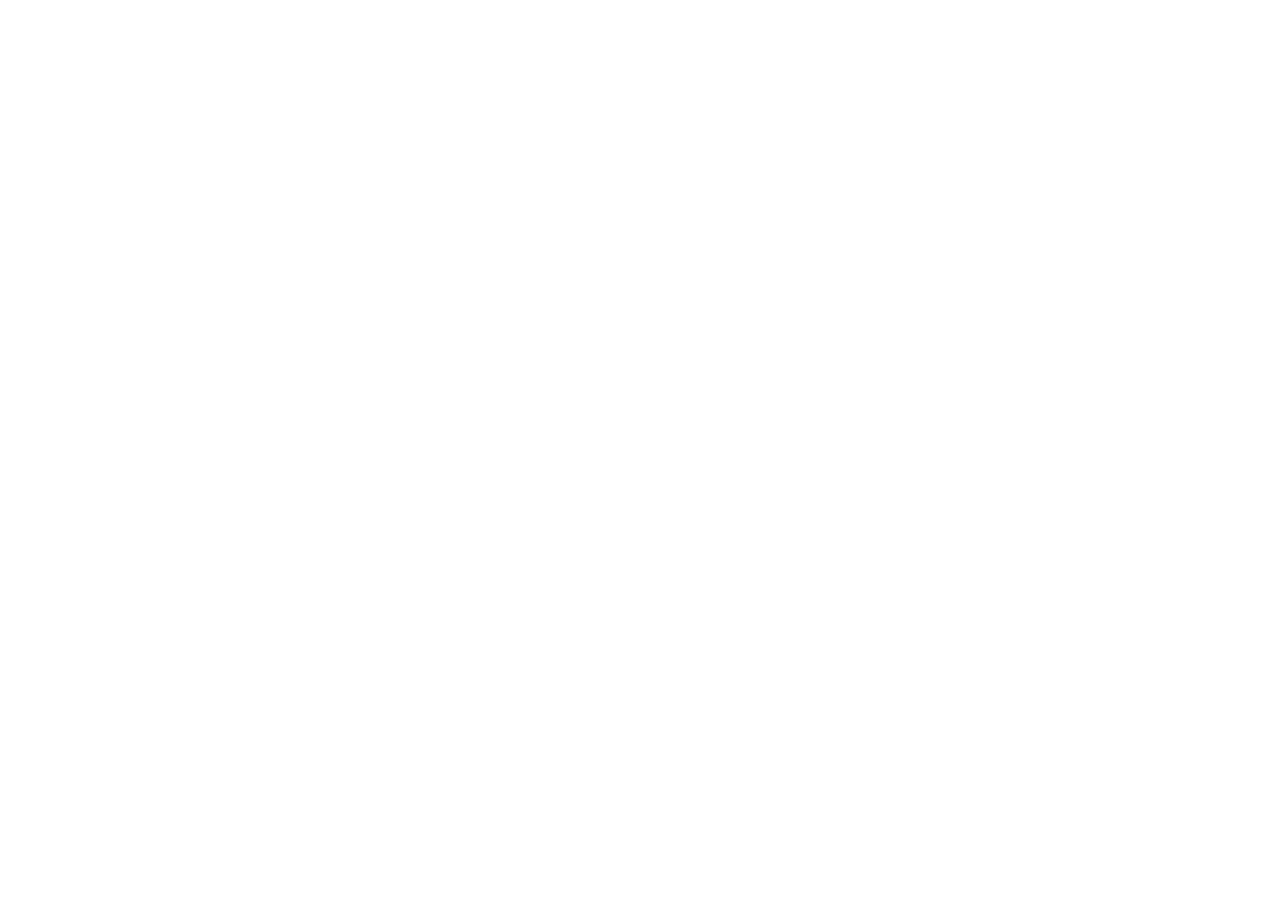
==== Environment/second/index.html @ cc57842b "add solution" ====
<!DOCTYPE html>
<html lang="en">
<head>
    <meta charset="UTF-8">
    <meta name="viewport" content="width=device-width, initial-scale=1.0">
    <title>Document</title>
    <link rel="stylesheet" href="./styles.css">
    <script defer src="./script.js"></script>
</head>
<body>
    
</body>
</html>
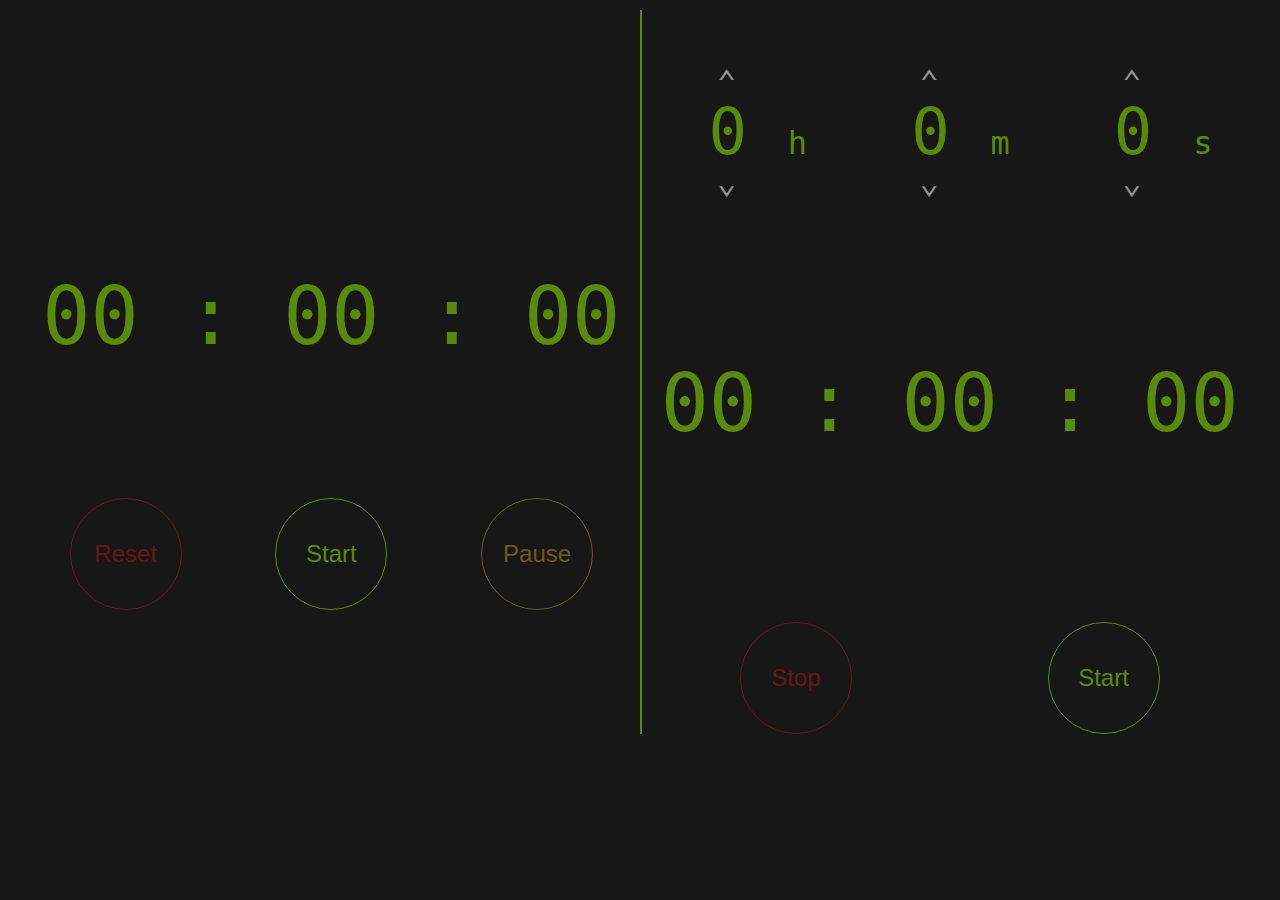
==== commit 3ea971ac: "feat: add stopwatch and timer task" ====
--- a/Environment/second/index.html
+++ b/Environment/second/index.html
@@ -8,6 +8,43 @@
     <script defer src="./script.js"></script>
 </head>
 <body>
-    
+    <div class="stopwatch">
+        <div class="stopwatch__clock">
+            <span class="stopwatch_time">00 : 00 : 00</span>
+        </div>
+        <div class="stopwatch__buttons">
+            <button class="stopwatch__button_reset" disabled>Reset</button>
+            <button class="stopwatch__button_start">Start</button>
+            <button class="stopwatch__button_pause" disabled>Pause</button>
+        </div>
+    </div>
+    <div class="timer">
+        <div class="timer__options">
+            <div class="timer__wrapper">
+                <input name="hours" type="number" class="timer__option_hours" value="0" min="0" max="59" onkeydown="return false" />
+                <span>h</span>
+                <p class="arrow_hours top">⌃</p><p class="arrow_hours bottom">⌄</p>
+            </div>
+            <div class="timer__wrapper">
+                <input name="minutes" type="number" class="timer__option_minutes" value="0" min="0" max="59" onkeydown="return false" />
+                <span>m</span>
+                <p class="arrow_minutes top">⌃</p><p class="timer__arrow_minutes bottom">⌄</p>
+            </div>
+            <div class="timer__wrapper">
+                <input name="seconds" type="number" class="timer__option_seconds" value="0" min="0" max="59" onkeydown="return false" />
+                <span>s</span>
+                <p class="arrow_seconds top">⌃</p><p class="timer__arrow_seconds bottom">⌄</p>
+            </div>
+        </div>
+        <div class="timer__clock">
+            <span class="timer__clock_time">00 : 00 : 00</span>
+            <div class="timer__clock_finish"></div>
+        </div>
+        <div class="timer__buttons">
+            <button class="timer__button_stop" disabled>Stop</button>
+            <button class="timer__button_start">Start</button>
+            <button class="timer__button_pause hidden">Pause</button>
+        </div>
+    </div>
 </body>
 </html>--- a/Environment/second/styles.css
+++ b/Environment/second/styles.css
@@ -0,0 +1,173 @@
+html {
+    box-sizing: border-box;
+    background: #171717;
+    color: rgb(88, 139, 11);
+}
+  
+*, *:before, *:after {
+    box-sizing: inherit;
+}
+  
+body {
+    margin: 0;
+    padding: 0.625rem;
+    text-align: center;
+    font-family: 'Inconsolata', monospace;
+    display: flex;
+    flex-direction: row;
+    justify-content: center;
+    align-items: center;
+}
+
+.stopwatch, .timer {
+    width: 49%;
+    transition: opacity 0.3s ease;
+}
+
+.timer {
+    border-left: 0.125rem solid rgb(88, 139, 11);
+}
+
+.timer__options {
+    width: 100%;
+    height: 20vh;
+    margin-top: 2rem;
+    display: flex;
+    justify-content: space-evenly;
+    align-items: center;
+    gap: 1rem;
+}
+
+.timer__wrapper {
+    position: relative;
+    text-align: center;
+    font-size: 2em;
+}
+
+:is(.top, .bottom) {
+    position: absolute;
+    cursor: pointer;
+    font-family: 'Inconsolata', monospace;
+    color: rgb(149, 147, 147);
+    margin: 0.0625rem;
+    left: 31%;
+    transition: color 0.2s ease-in-out;
+}
+
+:is(.top, .bottom):hover {
+    color: rgb(203, 202, 202);
+    font-weight: bold;
+}
+
+.top {
+    top: -2rem;
+}
+
+.bottom {
+    bottom: -2rem;
+}
+
+.stopwatch__clock, .timer__clock {
+    width: 100%;
+    font-size: 5em;
+    padding-top: 15vh;
+    padding-bottom: 15vh;
+    display: flex;
+    flex-direction: column;
+    justify-content: center;
+    align-items: center;
+}
+
+.timer__clock_finish {
+    display: flex;
+    flex-direction: row;
+    justify-content: center;
+    align-items: center;
+    gap: 1rem;
+    height: 1rem;
+    font-size: 0.3em;
+    color: rgb(149, 147, 147);
+    margin-top: 1.313rem;
+}
+
+input {
+    width: 50%;
+    background: transparent;
+    border: none;
+    border-radius: 0.313rem;
+    outline: none;
+    color: inherit;
+    font-family: 'Inconsolata', monospace;
+    font-size: 2em;
+    text-align: center;
+    transition: border 0.2s ease-in-out;
+}
+
+input::-webkit-outer-spin-button,
+input::-webkit-inner-spin-button {
+    appearance: none;
+    -webkit-appearance: none;
+}
+
+.stopwatch__buttons, .timer__buttons {
+    display: flex;
+    justify-content: space-around;
+    align-items: center;
+}
+
+button {
+    cursor: pointer;
+    width: 7rem;
+    height: 7rem;
+    border-radius: 50%;
+    background-color: transparent;
+    font-size: 1.5em;
+    transition: background-color 0.2s ease-in-out;
+}
+
+.stopwatch__button_start, .timer__button_start {
+    color: rgb(88, 139, 11);
+    border: 0.0625rem solid rgb(88, 139, 11);
+}
+
+.stopwatch__button_start:hover, .timer__button_start:hover {
+    background-color: rgba(88, 139, 11, 0.1);
+}
+
+.stopwatch__button_pause, .timer__button_pause {
+    color: rgb(198, 160, 34);
+    border: 0.0625rem solid rgb(198, 160, 34);
+}
+
+.stopwatch__button_pause:hover, .timer__button_pause:hover {
+    background-color: rgba(198, 160, 34, 0.1);
+}
+
+.stopwatch__button_reset, .timer__button_stop {
+    color: rgb(190, 22, 22);
+    border: 0.0625rem solid rgb(190, 22, 22);
+}
+
+.stopwatch__button_reset:hover, .timer__button_stop:hover {
+    background-color: rgba(190, 22, 22, 0.1);
+}
+
+:is(button:disabled, button:disabled:hover) {
+    cursor: default;
+    opacity: 0.5;
+    background-color: transparent;
+}
+
+.hidden {
+    display: none;
+}
+
+@media (max-width: 525px) {
+    .options {
+        font-size: 0.8em;
+    }
+
+    .clock {
+        font-size: 2em;
+    }
+}